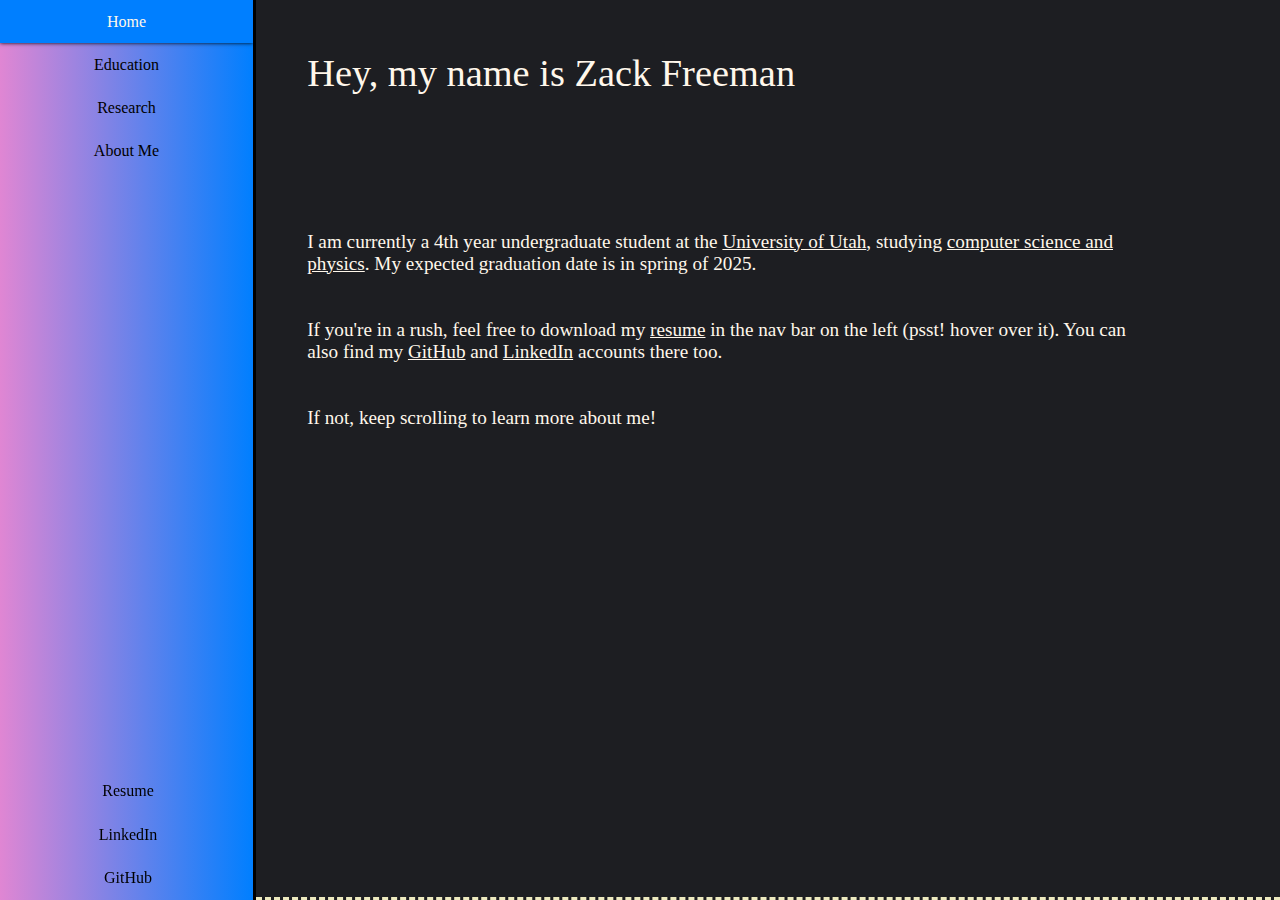
==== index.html @ 72e968a3 "Updated font sizes." ====
<!DOCTYPE html>

<meta name="viewport" content="width=device-width, initial-scale=1.0">

<head>
    <link rel = "stylesheet" href = "style.css">
    <link rel="stylesheet" href="https://cdnjs.cloudflare.com/ajax/libs/font-awesome/4.7.0/css/font-awesome.min.css">
</head>
<body>
    
    <div class = "grid">
        <div class = "left">
            <div class = "navbar">
                <ul>
                    <li><a href="#one">Home</a></li>
                    <li><a href="#two">Education</a></li>
                    <li><a href="#three">Research</a></li>
                    <li><a href="#four">About Me</a></li>
                    
                </ul>

                <div class = "bot_nav">
                    <ul>
                        <li><a href = "./zack_freeman_resume_10_2023_ver2.pdf" target="_blank">Resume</a></li>
                        <li><a href = "https://www.linkedin.com/in/zack-freeman-9b96ba206/" target="_blank">LinkedIn</a></li>
                        <li><a href = "https://github.com/zacktfreeman" target="_blank">GitHub</a></li>
                    </ul>
                </div>
                
            </div>
            
        </div>
        <div class = "right">
            <div class = "container">
                <section class = "one" id="one">
                    <div class = "intro">
                        
                        <p> Hey, my name is Zack Freeman </p>

                    </div>

                    <div class= "description">

                        <p>
                            I am currently a 4th year undergraduate student at the <u>University of Utah</u>, studying <u>computer science and physics</u>. My expected graduation date is in spring of 2025.
                            <br><br><br>
                            If you're in a rush, feel free to download my <u>resume</u> in the nav bar on the left (psst! hover over it). You can also find my <u>GitHub</u> and <u>LinkedIn</u> accounts there too.
                            <br><br><br>
                            If not, keep scrolling to learn more about me!
                        
                        </p>
                    </div>
                </section>
        
                <section class = "two" id="two">
                    <div class = "univutah">
                        <p> University of Utah | <i style="font-size: 1.5vw;">2020 - Expected Graduation 2025</i></p>
                        
                        <div class = "compsci">
                            <br>
                            <p><u>Computer Science</u></p>
                            <br>
                            <p style= "padding-left: 3%;"> Groups: </p>
                            <p style= "padding-left: 5%;"> Kahlert School of Computing (KSoC) Undergraduate Student Advisory Committee (UgSAC)</p>
                            <p style= "padding-left: 3%;"> <br>Key Courses: </p>
                            <p style = "padding-left: 5%;">CS 4150 - Algorithms (IP), CS 3190 - Foundations of Data Analysis (IP),
                                CS 3505 - Software Practice II, CS 3500 - Software Practice I, CS 2420 - Data Structures and Algorithms
                            </p>
                        </div>
                        <br>
                        <div class = "physics">
                            <p><u>Physics</u></p>
                            <br>
                            <p style= "padding-left: 3%;"> Groups: </p>
                            <p style= "padding-left: 5%;"> 
                                Learning Assistant - Foundations of Astronomy (<i>Fall 2022</i>) <br>
                                Physics and Astronomy (PANDA) Committee Member (<i>Fall 2022</i>) <br>
                                Physics and Astronomy (PANDA) Mentor (<i>Spring 2022</i>)
                            </p>
                            <p style= "padding-left: 3%;"> <br>Key Courses: </p>
                            <p style = "padding-left: 5%;">
                                Physics 4080 - Intro to Cosmology (IP), Physics 4070 - Extragalactic Astrophysics,
                                Math 2250 - Differential Equations and Linear Algebra, Physics 3010 - Intermediate Mechanics
                            </p>
                        </div>
                    </div>
                    <div class = "wsu">
                        <p> Weber State University | <i style="font-size: 1.5vw;">2018 - 2020</i></p>
                        <p style= "padding-left: 3%; font-size: 1vw;"> <br>Throughout high school I attended Weber State University (WSU) as an early college student. Many of my courses were through Project Lead The Way (PLTW) and were STEM focused. 
                            Once I graduated high school, I also graduated from WSU with my Associates of Science.
                        </p>
                    </div>
                </section>
        
                <section class = "three" id="three">
                    <div id = "research_grid">
                        <div class = "research_left">
                            <div class = "left_title">
                                <p>Searching for Black Holes in Omega Centauri</p>
                            </div>
                    
                            <div class = "left_image">
                                <img src = "omegacen.jpg" width = "auto" height = "auto">
                            </div>
                    
                            <div class = "left_text">
                                <p>
                                    My research involves the detection of stellar mass black holes (black holes with a mass similar to our Sun) in a globular cluster named Omega Centauri. 
                                    To search for these black holes, I use a method of detection known as microlensing. What does all of this mean though?
                                    <br><br>
                                    This project is advised by Dr. Anil Seth and Max Häberle.
                                </p>
                            </div>
                        </div>

                        <div class = "research_center">
                            <div class = "center_title">
                                <p>Globular Clusters and Black Holes</p>
                            </div>

                            <div class = "center_text">
                                <h1><u>Globular Clusters</u></h1>
                                <p>
                                    <br>
                                    First, let's define what a globular cluster is. Broadly, a globular cluster is a group of stars that are all born around the same time. Omega Centauri is a globular cluster that is located within our galaxy, the Milky Way.
                                    Omega Centauri is special for this research project for a couple reasons: <br><br> 1) it is the most massive globular cluster in our galaxy, and <br>2) it has been observed by the Hubble Space Telescope hundreds of times over
                                    the last ~20 years! <br><br>
                                    <br>
                                </p>
                                <h1><u>Black Holes</u></h1>
                                <p>
                                    <br>
                                    Black holes are a result of stellar evolution. Stars, like humans, go through different phases throughout their life. For massive stars (stars roughly 18x more massive than our Sun), they end their life by forming black holes.
                                    Since Omega Centauri is so massive (<b>point #1!</b>), which means there are lots of stars, we expect there to be thousands of stellar mass black holes in the core.
                                </p>
                                
                            </div>
                        </div>

                        <div class = "research_right">
                            <div class = "right_title">
                                <p>Microlensing and Summary</p>
                            </div>
                    
                            <div class = "right_text">
                                <h1><u>Microlensing</u></h1>
                                    <p>
                                        <br>
                                        Microlensing is a subset of an event known as gravitational lensing. Gravitational lensing is when there is an object so massive, that it will bend light that passes by it; this object is referred to as a 'lens'. From 
                                        an observer's point of view, the lens will cause an increase in brightness of a background source (such as a star) if the lensing event is small (microlensing), or it could cause 
                                        <a href = "https://www.nasa.gov/image-feature/goddard/2022/nasa-s-webb-delivers-deepest-infrared-image-of-universe-yet">multiple images</a> of a background source if the lensing event is large. 
                                    </p>
                                    <p>
                                        <br>
                                        For the first scenario (the scenario I care about for this research), the lens can be as small as our Sun! In this case, as I mentioned,
                                        we usually will only see an increase in brightness of the source object.
                                    </p>
                                    <p>
                                        <br>
                                        So why does microlensing help me in my search? As I mentioned earlier, the Hubble Space Telescope has observed Omega Centauri hundreds of times in the last ~20 years (<b>point #2!</b>). Within this data, 
                                        I am searching for a microlensing event; that is, I am searching for an increase in brightness of a star, which could be caused by a black hole.
                                    </p>
                                    <br>
                                <h1><u>Summary</u></h1>
                                    <p>
                                        <br>
                                        To reiterate, I am searching for a microlensing event caused by a black hole in the largest globular cluster in our galaxy, the Milky Way, using Hubble Space Telescope observations from the past ~12 years.
                                        If you want to learn more about this project, feel free to reach out to me!
                                    </p>
                            </div>
                        </div>



                    </div>
                </section>
        
                <section class = "four" id="four">
                    <h1 style = "font-size: 3vw;"> About Me </h1>
                    <p style = "font-size: 1.5vw;"> Here you can find out about a few of the things I like to do! </p>
                    <div class = "cards">
                        <div class = "card">
                            <figure> <img src = "coffee.jpg" width="auto" height="auto"> </figure>
                            <h2>Coffee</h2>
                        </div>
                        <div class = "card">
                            <figure> <img src = "climbing.jpg"> </figure>
                            <h2>Climbing</h2>
                        </div>
                        <div class = "card">
                            <figure> <img src = "bike_two.jpg"> </figure>
                            <h2>Biking</h2>
                        </div>
                        <div class = "card">
                            <figure> <img src = "ski.jpg"> </figure>
                            <h2>Skiing</h2>
                        </div>
                        <div class = "card">
                            <figure> <img src = "naruto.png"> </figure>
                            <h2>Anime</h2>
                        </div>
                        <div class = "card">
                            <figure> <img src = "terraria.jpg"> </figure>
                            <h2>Video Games</h2>
                        </div>


                    </div>
                    

                </section>
            </div>
        </div>
    </div>
</body>
---- style.css ----
/*
References used:
    - Snapping animation: https://youtu.be/htw4iKMYzEc
    - Grid transition w/ nav bar: https://css-tricks.com/animating-css-grid-how-to-examples/
    - Grid transition for research: https://css-tricks.com/animating-css-grid-how-to-examples/
    - Card deck: https://css-tricks.com/video-screencasts/171-movable-stacked-card-row-in-css/
    - Custom scroll bar: https://www.w3schools.com/howto/howto_css_custom_scrollbar.asp

*/


* {
    margin: 0;
    padding: 0;
    box-sizing: border-box;
    font-family: 'Lucida Console', 'Copperplate', 'Times New Roman';
}

section
{
    height: 100vh;
    display: flex;
    scroll-snap-align: start;
    align-items: center;
    background-color: #1D1E22;
}

.grid
{
    display: grid;
    grid-template-columns: 2% auto;
    transition: 300ms;
}

.left
{
    background: linear-gradient(to left, #007FFF, #E086D3);
    border-right: solid black 3px;
}

ul
{
    list-style-type: none;
    margin: 0;
    padding: 0;
    width: 100%;
}

li
{
    text-align: center;
}

.bot_nav
{
    position:fixed;
    bottom: 0;
    width: 20%;
}

li a
{
    text-align: center;
    display: block;
    text-decoration: none;
    padding: 5%;
    color: black;
}

li a:hover, li a:active
{
    background-color: #007FFF;
    color: #FFF7EB;
    box-shadow: 0px 0px 4px black;
}

.left .navbar
{
    visibility: hidden;
    color: black;
}

.grid:has(.left:hover, .left:active) .navbar
{
    visibility: visible;
    color: black;
}

.grid:has(.left:hover, .left:active)
{
    grid-template-columns: 20% auto;
    color: black;
}

.container
{
    scroll-snap-type: y proximity;
    overflow-y: scroll;
    height: 100vh;
    background-color: #1D1E22; /* #c5d5cb */
    font-size: 1vw;
    color: #FFF7EB;
}

.one
{
    display: block;
    border-bottom: #EDEABF;
    border-bottom-style: dashed;
}

.intro
{
    font-size: 3vw;
    padding-top: 5%;
    padding-left: 5%;
    width: 100%;
    height: 20%;
    
}

.description
{
    font-size: 1.5vw;
    width: 80%;
    height: 80%;
    margin: 5%;
}

.two
{
    display: block;
    border-bottom: #EDEABF;
    border-bottom-style: dashed;
}

.univutah
{
    font-size: 3vw;
    width: 90%;
    height: 75%;
    margin-left: 5%;
    padding-top: 3%;
}

.compsci
{
    font-size: 1vw;
    padding-left: 3%;
}

.physics
{
    font-size: 1vw;
    padding-left: 3%;
}

.wsu
{
    font-size: 3vw;
    margin-left: 5%;
    width: 90%;
}

.three
{
    border-bottom: #EDEABF;
    border-bottom-style: dashed;
}

#research_grid
{
    width: 100%;
    height: 100vh;
    max-height: 100vh;
    transition: 500ms;
    display: grid;
    grid-template-columns: 1fr 1fr 1fr;
    gap: 3px;
    background: #EDEABF;
}

:where(.research_left, .research_center, .research_right)
{
    background: #1D1E22;
    transition: 300ms;
}

:where(.research_left, .research_center, .research_right):hover:active
{
    background: #2F3137;
    height: 100vh;
}

#research_grid:has(.research_left:hover, .research_left:active) 
{
    grid-template-columns: 2fr 0.5fr 0.5fr;
}

#research_grid:has(.research_left:hover, .research_left:active) .left_text
{
    visibility: visible;
    font-size: 1vw;
    padding-top: 3%;
    padding-left: 5%;
    padding-right: 5%;
}

#research_grid:has(.research_center:hover, .research_center:active) 
{
    grid-template-columns: 0.5fr 2fr 0.5fr;
}

#research_grid:has(.research_center:hover, .research_center:active) .center_text
{
    visibility: visible;
    font-size: 1vw;
    padding-top: 3%;
    padding-left: 5%;
    padding-right: 5%;
}

#research_grid:has(.research_right:hover, .research_right:active) 
{
    grid-template-columns: 0.5fr 0.5fr 2fr;
}

#research_grid:has(.research_right:hover, .research_right:active) .right_text
{
    visibility: visible;
    font-size: 1vw;
    padding-top: 3%;
    padding-left: 5%;
    padding-right: 5%;
}

.research_left
{
    padding-top: 5%;
}

.left_title
{
    font-size: 3vw;
    text-align: center;
}

.left_image
{
    display: block;
    margin-left: auto;
    margin-right: auto;
    width: 50%;
}

img 
{
    width: 100%;
    height: auto;
    max-width: 27vw;
    border: black solid;
}

.left_text
{
    font-size: 0;
}

.research_center
{
    padding-top: 5%;
}

.center_title
{
    font-size: 3vw;
    text-align: center;
}

.center_text
{
    font-size: 0;
}

.research_right
{
    padding-top: 5%;
}

.right_title
{
    font-size: 3vw;
    text-align: center;
}

.right_text
{
    font-size: 0;
}

.four
{
    border-bottom: #EDEABF;
    border-bottom-style: dashed;
    margin: 0;
    height: 100vh;
    display: grid;
    place-items: center;
    overflow: hidden;
}

.cards 
{
    padding: 3%;
    display: flex;
    white-space: nowrap;
    overflow-x: scroll;
    overflow-y: hidden;
    -webkit-overflow-scrolling: touch;
    width: 80%;
}

/* width */
::-webkit-scrollbar 
{
    width: 20px;
}

/* Track */
::-webkit-scrollbar-track 
{
    box-shadow: inset 0 0 5px grey;
    border-radius: 10px;
}

/* Handle */
::-webkit-scrollbar-thumb 
{
    background: #007FFF;
    border-radius: 10px;
}

.card 
{
    background: #EDEABF;
    color: black;
    border-radius: 1rem;
    padding: 1.5rem;
    box-shadow: -5px 8px 12px 2px black;
    transition: 0.2s;
    text-align: center;
}

.card:not(:first-child) 
{
    margin-left: -2rem;
}

.card:not(:last-child):hover,
.card:not(:last-child):active,
.card:not(:last-child):focus-within 
{
    transform: translateY(-1rem);
    transform: rotate(5deg);
    ~ .card 
    {
        transform: translateX(3rem);
    }
}
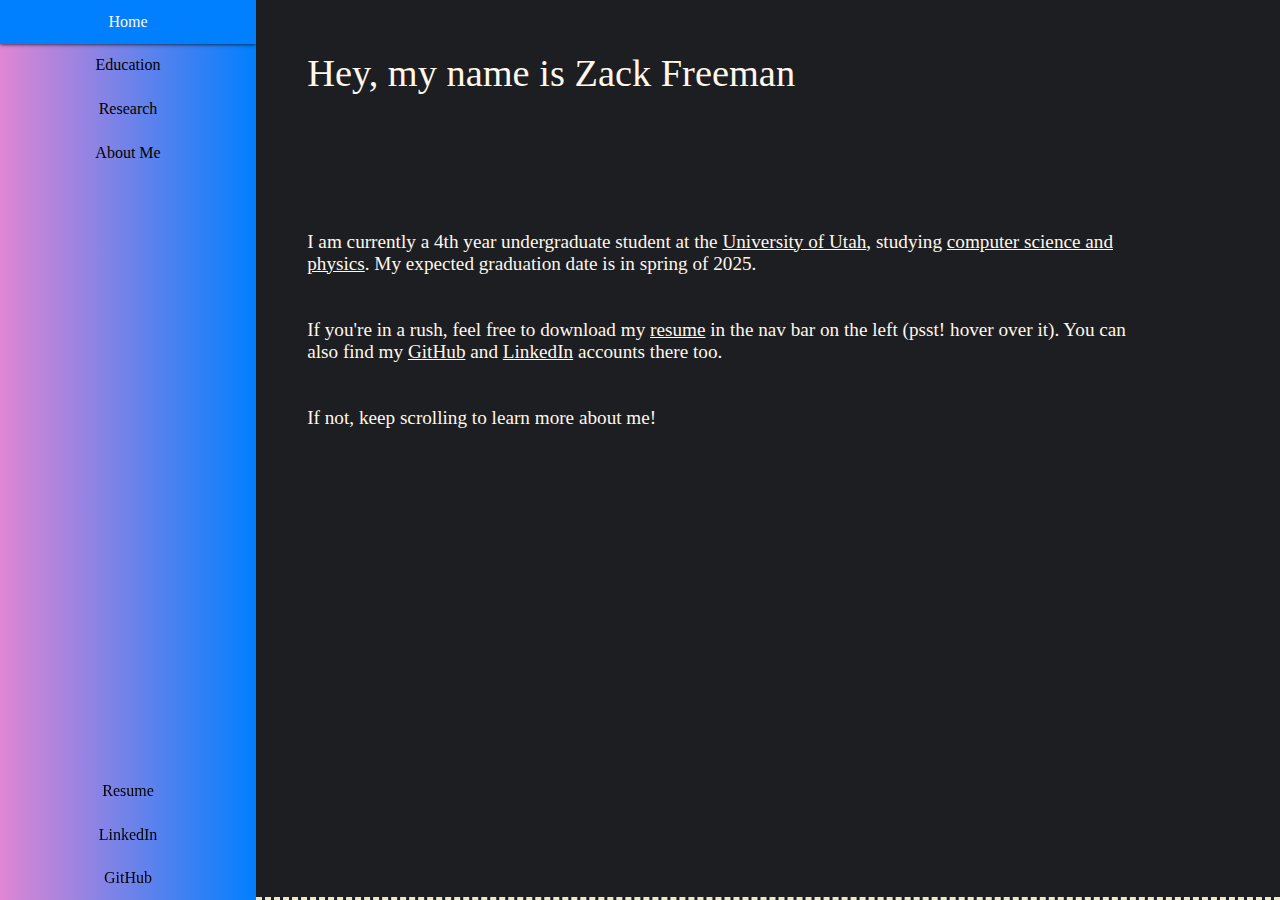
==== commit 22c790e5: "Added a close button to navbar. Removed border from navbar for desktop." ====
--- a/index.html
+++ b/index.html
@@ -10,24 +10,28 @@
     
     <div class = "grid">
         <div class = "left">
-            <div class = "navbar">
-                <ul>
-                    <li><a href="#one">Home</a></li>
-                    <li><a href="#two">Education</a></li>
-                    <li><a href="#three">Research</a></li>
-                    <li><a href="#four">About Me</a></li>
-                    
-                </ul>
-
-                <div class = "bot_nav">
+            <input type = "checkbox" id = "activate-navbar">
+            <label for = "activate-navbar">
+                <div class = "navbar">
                     <ul>
-                        <li><a href = "./zack_freeman_resume_10_2023_ver2.pdf" target="_blank">Resume</a></li>
-                        <li><a href = "https://www.linkedin.com/in/zack-freeman-9b96ba206/" target="_blank">LinkedIn</a></li>
-                        <li><a href = "https://github.com/zacktfreeman" target="_blank">GitHub</a></li>
+                        <li><a href="#one">Home</a></li>
+                        <li><a href="#two">Education</a></li>
+                        <li><a href="#three">Research</a></li>
+                        <li><a href="#four">About Me</a></li>
+                        
                     </ul>
+
+                    <div class = "bot_nav">
+                        <ul>
+                            <li><a href = "./zack_freeman_resume_10_2023_ver2.pdf" target="_blank">Resume</a></li>
+                            <li><a href = "https://www.linkedin.com/in/zack-freeman-9b96ba206/" target="_blank">LinkedIn</a></li>
+                            <li><a href = "https://github.com/zacktfreeman" target="_blank">GitHub</a></li>
+                            <li id = "close_button"><a href>Close</a></li>
+                        </ul>
+                    </div>
+                
                 </div>
-                
-            </div>
+            </label>
             
         </div>
         <div class = "right">
@@ -86,17 +90,21 @@
                     </div>
                     <div class = "wsu">
                         <p> Weber State University | <i style="font-size: 1.5vw;">2018 - 2020</i></p>
-                        <p style= "padding-left: 3%; font-size: 1vw;"> <br>Throughout high school I attended Weber State University (WSU) as an early college student. Many of my courses were through Project Lead The Way (PLTW) and were STEM focused. 
-                            Once I graduated high school, I also graduated from WSU with my Associates of Science.
-                        </p>
-                    </div>
+                        <div class = "wsu_description">
+                            <p> <br>Throughout high school I attended Weber State University (WSU) as an early college student. Many of my courses were through Project Lead The Way (PLTW) and were STEM focused. 
+                                Once I graduated high school, I also graduated from WSU with my Associates of Science.
+                            </p>
+                        </div>
+                    </div>
+                    
+                        
                 </section>
         
                 <section class = "three" id="three">
                     <div id = "research_grid">
                         <div class = "research_left">
                             <div class = "left_title">
-                                <p>Searching for Black Holes in Omega Centauri</p>
+                                <h1>Searching for Black Holes in Omega Centauri</h1>
                             </div>
                     
                             <div class = "left_image">
@@ -115,7 +123,7 @@
 
                         <div class = "research_center">
                             <div class = "center_title">
-                                <p>Globular Clusters and Black Holes</p>
+                                <h1>Globular Clusters and Black Holes</h1>
                             </div>
 
                             <div class = "center_text">
@@ -139,7 +147,7 @@
 
                         <div class = "research_right">
                             <div class = "right_title">
-                                <p>Microlensing and Summary</p>
+                                <h1>Microlensing and Summary</h1>
                             </div>
                     
                             <div class = "right_text">
@@ -164,7 +172,7 @@
                                 <h1><u>Summary</u></h1>
                                     <p>
                                         <br>
-                                        To reiterate, I am searching for a microlensing event caused by a black hole in the largest globular cluster in our galaxy, the Milky Way, using Hubble Space Telescope observations from the past ~12 years.
+                                        To reiterate, I am searching for a microlensing event caused by a black hole in the largest globular cluster in the Galaxy, Omega Centauri, using Hubble Space Telescope observations from the past ~20 years.
                                         If you want to learn more about this project, feel free to reach out to me!
                                     </p>
                             </div>
@@ -176,8 +184,8 @@
                 </section>
         
                 <section class = "four" id="four">
-                    <h1 style = "font-size: 3vw;"> About Me </h1>
-                    <p style = "font-size: 1.5vw;"> Here you can find out about a few of the things I like to do! </p>
+                    <h1> About Me </h1>
+                    <p> Here you can find out about a few of the things I like to do! </p>
                     <div class = "cards">
                         <div class = "card">
                             <figure> <img src = "coffee.jpg" width="auto" height="auto"> </figure>
@@ -198,6 +206,7 @@
                         <div class = "card">
                             <figure> <img src = "naruto.png"> </figure>
                             <h2>Anime</h2>
+                            <p>+ a bit of manga</p>
                         </div>
                         <div class = "card">
                             <figure> <img src = "terraria.jpg"> </figure>
--- a/style.css
+++ b/style.css
@@ -16,354 +16,689 @@
     font-family: 'Lucida Console', 'Copperplate', 'Times New Roman';
 }
 
-section
+@media only screen and (max-width: 768px) 
 {
-    height: 100vh;
-    display: flex;
-    scroll-snap-align: start;
-    align-items: center;
-    background-color: #1D1E22;
+
+    section
+    {
+        padding-top: 3vh;
+        padding-bottom: 5vh;
+        height: auto;
+        
+    }
+
+    .grid
+    {
+        display: flex;
+        flex-wrap: wrap;
+        justify-content: space-between;
+        background-color: #1D1E22;
+        color: #FFF7EB;
+        
+    }
+
+    .left
+    {
+        background: #007FFF;
+        border-bottom-left-radius: 5%;
+        border-bottom-right-radius: 5%;
+        position: fixed;
+        width: 100vw;
+    }
+
+    .right
+    {
+        width: 100vw;
+        
+    }
+
+    .left .navbar
+    {
+        color: black;
+        visibility: hidden;
+        height: 5vh;
+        padding-top: 5vh;
+    }
+
+    #activate-navbar{display:none}
+
+    #activate-navbar:checked ~ label
+    .navbar
+    {
+        height: 100vh;
+        visibility: visible;
+        color: black;
+        border-bottom-left-radius: 1%;
+        border-bottom-right-radius: 1%;
+    }
+
+    ul
+    {
+        list-style-type: none;
+        margin: 0;
+        padding: 0;
+        width: 100%;
+    }
+
+    li
+    {
+        text-align: center;
+    }
+
+    li a
+    {
+        text-align: center;
+        display: block;
+        text-decoration: none;
+        padding: 5%;
+        color: black;
+    }
+
+    li a:active
+    {
+        background-color: #007FFF;
+        color: #FFF7EB;
+        box-shadow: 0px 0px 4px black;
+    }
+
+    .container
+    {
+        overflow-y: scroll;
+        width: 100vw;
+        height: 100vh;
+        background-color: #1D1E22; /* #c5d5cb */
+        font-size: 5vw;
+        color: #FFF7EB;
+    }
+
+    .one
+    {
+        margin-top: 5vh;
+        height: 95vh;
+        border-bottom: #EDEABF;
+        border-bottom-style: dashed;
+        
+        display: block;
+    }
+
+    .intro
+    {
+        font-size: 5vw;
+        padding-top: 5%;
+        padding-left: 5%;
+        width: 100%;
+        height: 10%;
+    }
+    
+    .description
+    {
+        font-size: 4vw;
+        margin: 5%;
+    }
+
+    .two
+    {
+        border-bottom: #EDEABF;
+        border-bottom-style: dashed;
+    }
+
+    .univutah
+    {
+        font-size: 5vw;
+        width: 90%;
+        height: 75%;
+        margin-left: 5%;
+        padding-top: 3%;
+    }
+    
+    .compsci
+    {
+        font-size: 4vw;
+        padding-left: 3%;
+    }
+    
+    .physics
+    {
+        font-size: 4vw;
+        padding-left: 3%;
+    }
+    
+    .wsu
+    {
+        padding-top: 5%;
+        font-size: 5vw;
+        margin-left: 5%;
+        width: 90%;
+    }
+
+    .wsu_description
+    {
+        padding-left: 3%;
+        font-size: 4vw;
+    }
+
+    .three
+    {
+        border-bottom: #EDEABF;
+        border-bottom-style: dashed;
+        width: 100vw;
+    }
+
+    .research_left
+    {
+        padding-top: 5%;
+    }
+    
+    .left_title
+    {
+        font-size: 4vw;
+        text-align: center;
+    }
+    
+    .left_image
+    {
+        margin-left: auto;
+        margin-right: auto;
+        width: 25%;
+    }
+    
+    .left_text
+    {
+        font-size: 3vw;
+        padding-left: 3vw;
+        padding-right: 3vw;
+    }
+    
+    .research_center
+    {
+        padding-top: 5%;
+    }
+    
+    .center_title
+    {
+        font-size: 4vw;
+        text-align: center;
+    }
+    
+    .center_text
+    {
+        font-size: 3vw;
+        padding-left: 3vw;
+        padding-right: 3vw;
+    }
+    
+    .research_right
+    {
+        padding-top: 5%;
+    }
+    
+    .right_title
+    {
+        font-size: 4vw;
+        text-align: center;
+    }
+    
+    .right_text
+    {
+        font-size: 3vw;
+        padding-left: 3vw;
+        padding-right: 3vw;
+    }
+
+    .four
+    {
+        border-bottom: #EDEABF;
+        border-bottom-style: dashed;
+        margin: 0;
+        height: 100vh;
+        display: grid;
+        place-items: center;
+        overflow: hidden;
+        font-size: 3vw;
+        text-align: center;
+    }
+    
+    .cards 
+    {
+        padding: 3%;
+        display: flex;
+        white-space: nowrap;
+        overflow-x: scroll;
+        overflow-y: hidden;
+        -webkit-overflow-scrolling: touch;
+        height: 25vh;
+        width: 80%;
+    }
+    
+    /* width */
+    ::-webkit-scrollbar 
+    {
+        width: 20px;
+    }
+    
+    /* Track */
+    ::-webkit-scrollbar-track 
+    {
+        box-shadow: inset 0 0 5px grey;
+        border-radius: 10px;
+    }
+    
+    /* Handle */
+    ::-webkit-scrollbar-thumb 
+    {
+        background: #007FFF;
+        border-radius: 10px;
+    }
+
+    img 
+    {
+        width: 100%;
+        height: auto;
+        max-width: 27vw;
+        border: black solid;
+    }
+    
+    .card 
+    {
+        background: #EDEABF;
+        color: black;
+        font-size: 2vw;
+        border-radius: 1rem;
+        padding: 1.5rem;
+        box-shadow: -5px 8px 12px 2px black;
+        transition: 0.2s;
+        text-align: center;
+        height: 15vh;
+    }
+    
+    .card:not(:first-child) 
+    {
+        margin-left: -2rem;
+    }
+    
+    .card:not(:last-child):hover,
+    .card:not(:last-child):active,
+    .card:not(:last-child):focus-within 
+    {
+        transform: translateY(-1rem);
+        transform: rotate(5deg);
+        ~ .card 
+        {
+            transform: translateX(3rem);
+        }
+    }
 }
 
-.grid
+/* Desktop design */
+@media only screen and (min-width: 768px) 
 {
-    display: grid;
-    grid-template-columns: 2% auto;
-    transition: 300ms;
-}
-
-.left
-{
-    background: linear-gradient(to left, #007FFF, #E086D3);
-    border-right: solid black 3px;
-}
-
-ul
-{
-    list-style-type: none;
-    margin: 0;
-    padding: 0;
-    width: 100%;
-}
-
-li
-{
-    text-align: center;
-}
-
-.bot_nav
-{
-    position:fixed;
-    bottom: 0;
-    width: 20%;
-}
-
-li a
-{
-    text-align: center;
-    display: block;
-    text-decoration: none;
-    padding: 5%;
-    color: black;
-}
-
-li a:hover, li a:active
-{
-    background-color: #007FFF;
-    color: #FFF7EB;
-    box-shadow: 0px 0px 4px black;
-}
-
-.left .navbar
-{
-    visibility: hidden;
-    color: black;
-}
-
-.grid:has(.left:hover, .left:active) .navbar
-{
-    visibility: visible;
-    color: black;
-}
-
-.grid:has(.left:hover, .left:active)
-{
-    grid-template-columns: 20% auto;
-    color: black;
-}
-
-.container
-{
-    scroll-snap-type: y proximity;
-    overflow-y: scroll;
-    height: 100vh;
-    background-color: #1D1E22; /* #c5d5cb */
-    font-size: 1vw;
-    color: #FFF7EB;
-}
-
-.one
-{
-    display: block;
-    border-bottom: #EDEABF;
-    border-bottom-style: dashed;
-}
-
-.intro
-{
-    font-size: 3vw;
-    padding-top: 5%;
-    padding-left: 5%;
-    width: 100%;
-    height: 20%;
-    
-}
-
-.description
-{
-    font-size: 1.5vw;
-    width: 80%;
-    height: 80%;
-    margin: 5%;
-}
-
-.two
-{
-    display: block;
-    border-bottom: #EDEABF;
-    border-bottom-style: dashed;
-}
-
-.univutah
-{
-    font-size: 3vw;
-    width: 90%;
-    height: 75%;
-    margin-left: 5%;
-    padding-top: 3%;
-}
-
-.compsci
-{
-    font-size: 1vw;
-    padding-left: 3%;
-}
-
-.physics
-{
-    font-size: 1vw;
-    padding-left: 3%;
-}
-
-.wsu
-{
-    font-size: 3vw;
-    margin-left: 5%;
-    width: 90%;
-}
-
-.three
-{
-    border-bottom: #EDEABF;
-    border-bottom-style: dashed;
-}
-
-#research_grid
-{
-    width: 100%;
-    height: 100vh;
-    max-height: 100vh;
-    transition: 500ms;
-    display: grid;
-    grid-template-columns: 1fr 1fr 1fr;
-    gap: 3px;
-    background: #EDEABF;
-}
-
-:where(.research_left, .research_center, .research_right)
-{
-    background: #1D1E22;
-    transition: 300ms;
-}
-
-:where(.research_left, .research_center, .research_right):hover:active
-{
-    background: #2F3137;
-    height: 100vh;
-}
-
-#research_grid:has(.research_left:hover, .research_left:active) 
-{
-    grid-template-columns: 2fr 0.5fr 0.5fr;
-}
-
-#research_grid:has(.research_left:hover, .research_left:active) .left_text
-{
-    visibility: visible;
-    font-size: 1vw;
-    padding-top: 3%;
-    padding-left: 5%;
-    padding-right: 5%;
-}
-
-#research_grid:has(.research_center:hover, .research_center:active) 
-{
-    grid-template-columns: 0.5fr 2fr 0.5fr;
-}
-
-#research_grid:has(.research_center:hover, .research_center:active) .center_text
-{
-    visibility: visible;
-    font-size: 1vw;
-    padding-top: 3%;
-    padding-left: 5%;
-    padding-right: 5%;
-}
-
-#research_grid:has(.research_right:hover, .research_right:active) 
-{
-    grid-template-columns: 0.5fr 0.5fr 2fr;
-}
-
-#research_grid:has(.research_right:hover, .research_right:active) .right_text
-{
-    visibility: visible;
-    font-size: 1vw;
-    padding-top: 3%;
-    padding-left: 5%;
-    padding-right: 5%;
-}
-
-.research_left
-{
-    padding-top: 5%;
-}
-
-.left_title
-{
-    font-size: 3vw;
-    text-align: center;
-}
-
-.left_image
-{
-    display: block;
-    margin-left: auto;
-    margin-right: auto;
-    width: 50%;
-}
-
-img 
-{
-    width: 100%;
-    height: auto;
-    max-width: 27vw;
-    border: black solid;
-}
-
-.left_text
-{
-    font-size: 0;
-}
-
-.research_center
-{
-    padding-top: 5%;
-}
-
-.center_title
-{
-    font-size: 3vw;
-    text-align: center;
-}
-
-.center_text
-{
-    font-size: 0;
-}
-
-.research_right
-{
-    padding-top: 5%;
-}
-
-.right_title
-{
-    font-size: 3vw;
-    text-align: center;
-}
-
-.right_text
-{
-    font-size: 0;
-}
-
-.four
-{
-    border-bottom: #EDEABF;
-    border-bottom-style: dashed;
-    margin: 0;
-    height: 100vh;
-    display: grid;
-    place-items: center;
-    overflow: hidden;
-}
-
-.cards 
-{
-    padding: 3%;
-    display: flex;
-    white-space: nowrap;
-    overflow-x: scroll;
-    overflow-y: hidden;
-    -webkit-overflow-scrolling: touch;
-    width: 80%;
-}
-
-/* width */
-::-webkit-scrollbar 
-{
-    width: 20px;
-}
-
-/* Track */
-::-webkit-scrollbar-track 
-{
-    box-shadow: inset 0 0 5px grey;
-    border-radius: 10px;
-}
-
-/* Handle */
-::-webkit-scrollbar-thumb 
-{
-    background: #007FFF;
-    border-radius: 10px;
-}
-
-.card 
-{
-    background: #EDEABF;
-    color: black;
-    border-radius: 1rem;
-    padding: 1.5rem;
-    box-shadow: -5px 8px 12px 2px black;
-    transition: 0.2s;
-    text-align: center;
-}
-
-.card:not(:first-child) 
-{
-    margin-left: -2rem;
-}
-
-.card:not(:last-child):hover,
-.card:not(:last-child):active,
-.card:not(:last-child):focus-within 
-{
-    transform: translateY(-1rem);
-    transform: rotate(5deg);
-    ~ .card 
-    {
-        transform: translateX(3rem);
+    section
+    {
+        height: 100vh;
+        display: flex;
+        scroll-snap-align: start;
+        align-items: center;
+        background-color: #1D1E22;
+    }
+    
+    .grid
+    {
+        display: grid;
+        grid-template-columns: 2% auto;
+        transition: 300ms;
+        
+    }
+    
+    .left
+    {
+        background: linear-gradient(to left, #007FFF, #E086D3);
+        padding: 0%;
+        border-bottom-left-radius: 0%;
+        border-bottom-right-radius: 0%;
+    }
+
+    #activate-navbar{display:none}
+    
+    ul
+    {
+        list-style-type: none;
+        margin: 0;
+        padding: 0;
+        width: 100%;
+    }
+    
+    li
+    {
+        text-align: center;
+    }
+    
+    .bot_nav
+    {
+        position:fixed;
+        bottom: 0;
+        width: 20%;
+    }
+    
+    li a
+    {
+        text-align: center;
+        display: block;
+        text-decoration: none;
+        padding: 5%;
+        color: black;
+    }
+    
+    li a:hover, li a:active
+    {
+        background-color: #007FFF;
+        color: #FFF7EB;
+        box-shadow: 0px 0px 4px black;
+    }
+    
+    .left .navbar
+    {
+        visibility: hidden;
+        color: black;
+    }
+
+    .left .navbar .bot_nav #close_button
+    {
+        font-size: 0;
+        visibility: hidden;
+        height: 0;
+    }
+    
+    .grid:has(.left:hover, .left:active) .navbar
+    {
+        visibility: visible;
+        color: black;
+    }
+    
+    .grid:has(.left:hover, .left:active)
+    {
+        grid-template-columns: 20% auto;
+        color: black;
+    }
+    
+    .container
+    {
+        scroll-snap-type: y proximity;
+        overflow-y: scroll;
+        height: 100vh;
+        background-color: #1D1E22; /* #c5d5cb */
+        font-size: 1vw;
+        color: #FFF7EB;
+    }
+    
+    .one
+    {
+        display: block;
+        border-bottom: #EDEABF;
+        border-bottom-style: dashed;
+    }
+    
+    .intro
+    {
+        font-size: 3vw;
+        padding-top: 5%;
+        padding-left: 5%;
+        width: 100%;
+        height: 20%;
+        
+    }
+    
+    .description
+    {
+        font-size: 1.5vw;
+        width: 80%;
+        height: 80%;
+        margin: 5%;
+    }
+    
+    .two
+    {
+        display: block;
+        border-bottom: #EDEABF;
+        border-bottom-style: dashed;
+    }
+    
+    .univutah
+    {
+        font-size: 3vw;
+        width: 90%;
+        height: 75%;
+        margin-left: 5%;
+        padding-top: 3%;
+    }
+    
+    .compsci
+    {
+        font-size: 1.3vw;
+        padding-left: 3%;
+    }
+    
+    .physics
+    {
+        font-size: 1.3vw;
+        padding-left: 3%;
+    }
+    
+    .wsu
+    {
+        font-size: 3vw;
+        margin-left: 5%;
+        width: 90%;
+    }
+
+    .wsu_description
+    {
+        padding-left: 3%;
+        font-size: 1.3vw;
+    }
+    
+    .three
+    {
+        border-bottom: #EDEABF;
+        border-bottom-style: dashed;
+    }
+    
+    #research_grid
+    {
+        width: 100%;
+        height: 100vh;
+        max-height: 100vh;
+        transition: 500ms;
+        display: grid;
+        grid-template-columns: 1fr 1fr 1fr;
+        gap: 3px;
+        background: #EDEABF;
+    }
+    
+    :where(.research_left, .research_center, .research_right)
+    {
+        background: #1D1E22;
+        transition: 300ms;
+    }
+    
+    :where(.research_left, .research_center, .research_right):hover:active
+    {
+        background: #2F3137;
+        height: 100vh;
+    }
+    
+    #research_grid:has(.research_left:hover, .research_left:active) 
+    {
+        grid-template-columns: 2fr 0.5fr 0.5fr;
+    }
+    
+    #research_grid:has(.research_left:hover, .research_left:active) .left_text
+    {
+        visibility: visible;
+        font-size: 1.3vw;
+        padding-top: 3%;
+        padding-left: 5%;
+        padding-right: 5%;
+    }
+    
+    #research_grid:has(.research_center:hover, .research_center:active) 
+    {
+        grid-template-columns: 0.5fr 2fr 0.5fr;
+    }
+    
+    #research_grid:has(.research_center:hover, .research_center:active) .center_text
+    {
+        visibility: visible;
+        font-size: 1.3vw;
+        padding-top: 3%;
+        padding-left: 5%;
+        padding-right: 5%;
+    }
+    
+    #research_grid:has(.research_right:hover, .research_right:active) 
+    {
+        grid-template-columns: 0.5fr 0.5fr 2fr;
+    }
+    
+    #research_grid:has(.research_right:hover, .research_right:active) .right_text
+    {
+        visibility: visible;
+        font-size: 1.3vw;
+        padding-top: 3%;
+        padding-left: 5%;
+        padding-right: 5%;
+    }
+    
+    .research_left
+    {
+        padding-top: 5%;
+    }
+    
+    .left_title
+    {
+        font-size: 2.5vw;
+        text-align: center;
+    }
+    
+    .left_image
+    {
+        display: block;
+        margin-left: auto;
+        margin-right: auto;
+        width: 50%;
+    }
+    
+    img 
+    {
+        width: 100%;
+        height: auto;
+        max-width: 27vw;
+        border: black solid;
+    }
+    
+    .left_text
+    {
+        font-size: 0;
+    }
+    
+    .research_center
+    {
+        padding-top: 5%;
+    }
+    
+    .center_title
+    {
+        font-size: 2.5vw;
+        text-align: center;
+    }
+    
+    .center_text
+    {
+        font-size: 0;
+    }
+    
+    .research_right
+    {
+        padding-top: 5%;
+    }
+    
+    .right_title
+    {
+        font-size: 2.5vw;
+        text-align: center;
+    }
+    
+    .right_text
+    {
+        font-size: 0;
+    }
+    
+    .four
+    {
+        border-bottom: #EDEABF;
+        border-bottom-style: dashed;
+        margin: 0;
+        height: 100vh;
+        display: grid;
+        place-items: center;
+        overflow: hidden;
+    }
+    
+    .cards 
+    {
+        padding: 3%;
+        display: flex;
+        white-space: nowrap;
+        overflow-x: scroll;
+        overflow-y: hidden;
+        -webkit-overflow-scrolling: touch;
+        width: 80%;
+    }
+    
+    /* width */
+    ::-webkit-scrollbar 
+    {
+        width: 20px;
+    }
+    
+    /* Track */
+    ::-webkit-scrollbar-track 
+    {
+        box-shadow: inset 0 0 5px grey;
+        border-radius: 10px;
+    }
+    
+    /* Handle */
+    ::-webkit-scrollbar-thumb 
+    {
+        background: #007FFF;
+        border-radius: 10px;
+    }
+    
+    .card 
+    {
+        background: #EDEABF;
+        color: black;
+        border-radius: 1rem;
+        padding: 1.5rem;
+        box-shadow: -5px 8px 12px 2px black;
+        transition: 0.2s;
+        text-align: center;
+    }
+    
+    .card:not(:first-child) 
+    {
+        margin-left: -2rem;
+    }
+    
+    .card:not(:last-child):hover,
+    .card:not(:last-child):active,
+    .card:not(:last-child):focus-within 
+    {
+        transform: translateY(-1rem);
+        transform: rotate(5deg);
+        ~ .card 
+        {
+            transform: translateX(3rem);
+        }
     }
 }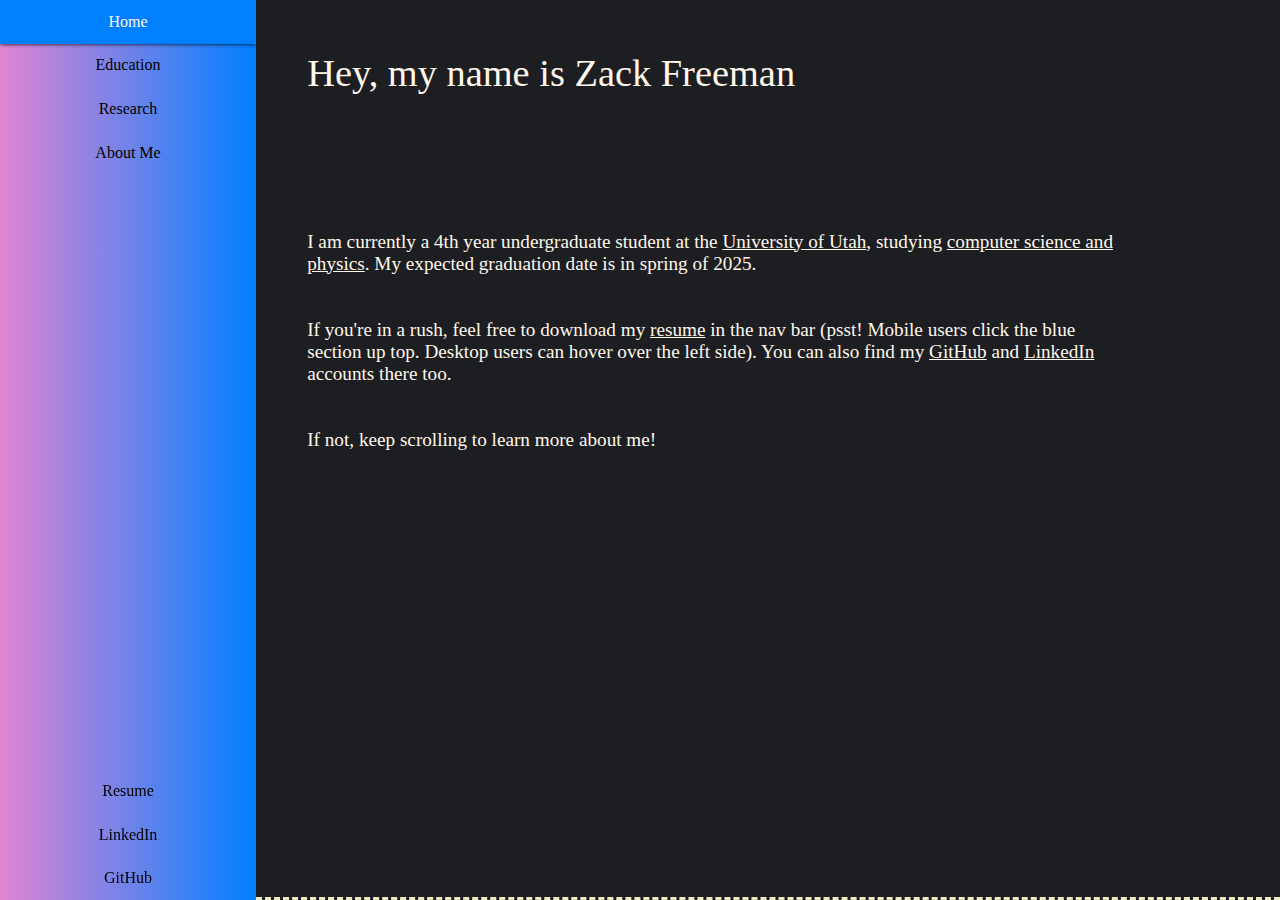
==== commit f2fc6eb7: "Added new resume and updated text." ====
--- a/index.html
+++ b/index.html
@@ -23,10 +23,10 @@
 
                     <div class = "bot_nav">
                         <ul>
-                            <li><a href = "./zack_freeman_resume_10_2023_ver2.pdf" target="_blank">Resume</a></li>
+                            <li><a href = "./zack_freeman_resume_11_2023.pdf" target="_blank">Resume</a></li>
                             <li><a href = "https://www.linkedin.com/in/zack-freeman-9b96ba206/" target="_blank">LinkedIn</a></li>
                             <li><a href = "https://github.com/zacktfreeman" target="_blank">GitHub</a></li>
-                            <li id = "close_button"><a href>Close</a></li>
+                            <li id = "close_button"><a>Close</a></li>
                         </ul>
                     </div>
                 
@@ -48,7 +48,8 @@
                         <p>
                             I am currently a 4th year undergraduate student at the <u>University of Utah</u>, studying <u>computer science and physics</u>. My expected graduation date is in spring of 2025.
                             <br><br><br>
-                            If you're in a rush, feel free to download my <u>resume</u> in the nav bar on the left (psst! hover over it). You can also find my <u>GitHub</u> and <u>LinkedIn</u> accounts there too.
+                            If you're in a rush, feel free to download my <u>resume</u> in the nav bar (psst! Mobile users click the blue section up top. Desktop users can hover over the left side). 
+                            You can also find my <u>GitHub</u> and <u>LinkedIn</u> accounts there too.
                             <br><br><br>
                             If not, keep scrolling to learn more about me!
                         
--- a/style.css
+++ b/style.css
@@ -49,7 +49,6 @@
     .right
     {
         width: 100vw;
-        
     }
 
     .left .navbar
@@ -68,8 +67,6 @@
         height: 100vh;
         visibility: visible;
         color: black;
-        border-bottom-left-radius: 1%;
-        border-bottom-right-radius: 1%;
     }
 
     ul
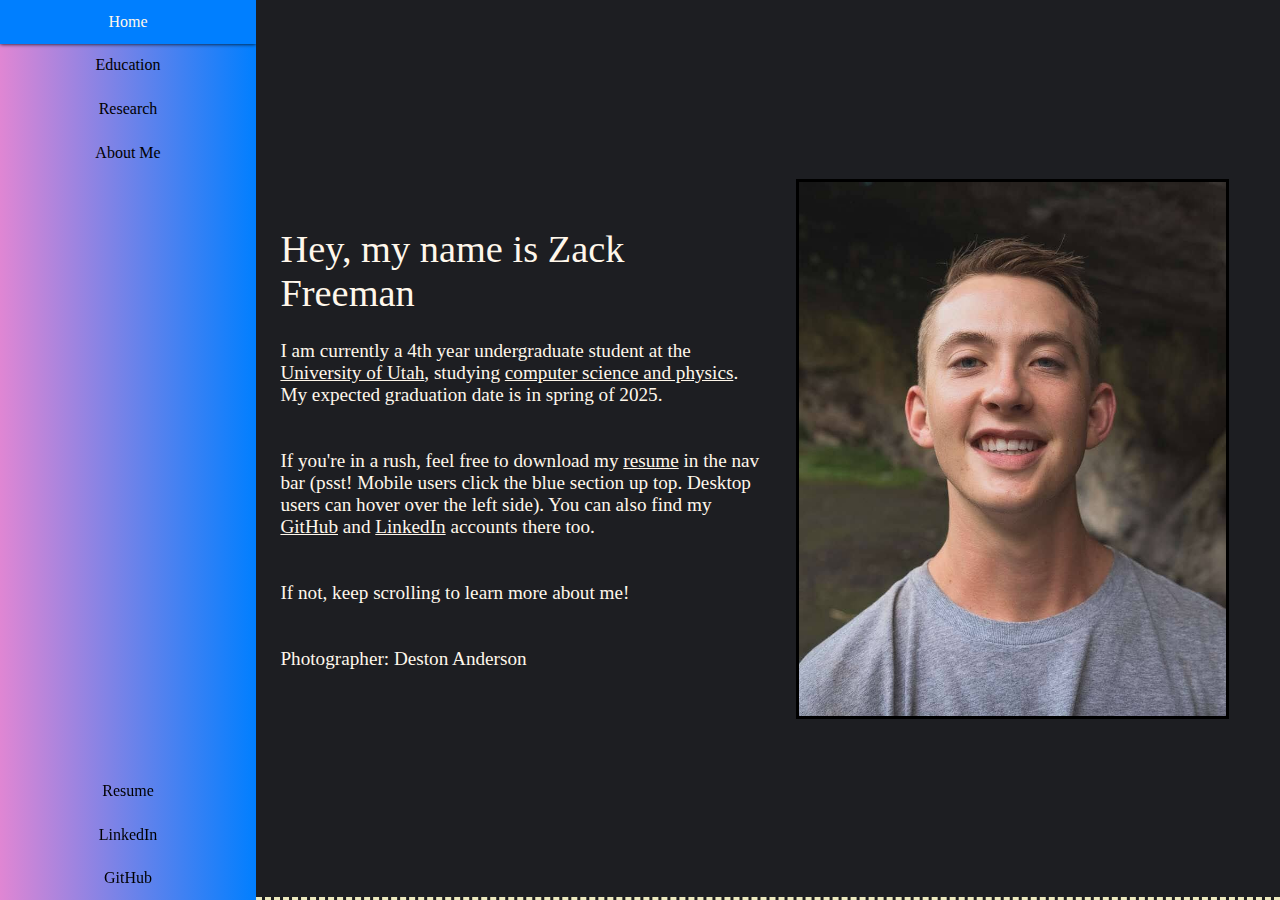
==== commit 1863b432: "Added personal image to website." ====
--- a/index.html
+++ b/index.html
@@ -37,24 +37,31 @@
         <div class = "right">
             <div class = "container">
                 <section class = "one" id="one">
-                    <div class = "intro">
-                        
-                        <p> Hey, my name is Zack Freeman </p>
-
-                    </div>
-
-                    <div class= "description">
-
-                        <p>
-                            I am currently a 4th year undergraduate student at the <u>University of Utah</u>, studying <u>computer science and physics</u>. My expected graduation date is in spring of 2025.
-                            <br><br><br>
-                            If you're in a rush, feel free to download my <u>resume</u> in the nav bar (psst! Mobile users click the blue section up top. Desktop users can hover over the left side). 
-                            You can also find my <u>GitHub</u> and <u>LinkedIn</u> accounts there too.
-                            <br><br><br>
-                            If not, keep scrolling to learn more about me!
-                        
-                        </p>
-                    </div>
+                    <div class = "text">
+                        <div class = "intro">
+                        
+                            <p> Hey, my name is Zack Freeman </p>
+    
+                        </div>
+    
+                        <div class= "description">
+    
+                            <p>
+                                I am currently a 4th year undergraduate student at the <u>University of Utah</u>, studying <u>computer science and physics</u>. My expected graduation date is in spring of 2025.
+                                <br><br><br>
+                                If you're in a rush, feel free to download my <u>resume</u> in the nav bar (psst! Mobile users click the blue section up top. Desktop users can hover over the left side). 
+                                You can also find my <u>GitHub</u> and <u>LinkedIn</u> accounts there too.
+                                <br><br><br>
+                                If not, keep scrolling to learn more about me!
+                                <br><br><br>
+                                Photographer: Deston Anderson
+                            
+                            </p>
+                        </div>
+                    </div>
+                    
+                    <img src = "Portrait.jpg">
+                    
                 </section>
         
                 <section class = "two" id="two">
@@ -68,7 +75,7 @@
                             <p style= "padding-left: 3%;"> Groups: </p>
                             <p style= "padding-left: 5%;"> Kahlert School of Computing (KSoC) Undergraduate Student Advisory Committee (UgSAC)</p>
                             <p style= "padding-left: 3%;"> <br>Key Courses: </p>
-                            <p style = "padding-left: 5%;">CS 4150 - Algorithms (IP), CS 3190 - Foundations of Data Analysis (IP),
+                            <p style = "padding-left: 5%;">CS 4150 - Algorithms, CS 3190 - Foundations of Data Analysis,
                                 CS 3505 - Software Practice II, CS 3500 - Software Practice I, CS 2420 - Data Structures and Algorithms
                             </p>
                         </div>
@@ -84,7 +91,7 @@
                             </p>
                             <p style= "padding-left: 3%;"> <br>Key Courses: </p>
                             <p style = "padding-left: 5%;">
-                                Physics 4080 - Intro to Cosmology (IP), Physics 4070 - Extragalactic Astrophysics,
+                                Physics 4080 - Intro to Cosmology, Physics 4070 - Extragalactic Astrophysics,
                                 Math 2250 - Differential Equations and Linear Algebra, Physics 3010 - Intermediate Mechanics
                             </p>
                         </div>
--- a/style.css
+++ b/style.css
@@ -16,7 +16,7 @@
     font-family: 'Lucida Console', 'Copperplate', 'Times New Roman';
 }
 
-@media only screen and (max-width: 768px) 
+@media only screen and (max-width: 767px) 
 {
 
     section
@@ -24,7 +24,6 @@
         padding-top: 3vh;
         padding-bottom: 5vh;
         height: auto;
-        
     }
 
     .grid
@@ -37,6 +36,14 @@
         
     }
 
+    figcaption 
+    {
+        color: #FFF7EB;
+        font-style: italic;
+        padding: 2px;
+        text-align: center;
+      }
+
     .left
     {
         background: #007FFF;
@@ -118,6 +125,16 @@
         display: block;
     }
 
+    .one img 
+    {
+        display: block;
+        margin-left: auto;
+        margin-right: auto;
+        width: 50%;
+        height: auto;
+        border: black solid;
+    }
+
     .intro
     {
         font-size: 5vw;
@@ -197,6 +214,14 @@
         margin-left: auto;
         margin-right: auto;
         width: 25%;
+    }
+
+    .left_image img 
+    {
+        width: 100%;
+        height: auto;
+        max-width: 27vw;
+        border: black solid;
     }
     
     .left_text
@@ -287,7 +312,7 @@
         border-radius: 10px;
     }
 
-    img 
+    .card img 
     {
         width: 100%;
         height: auto;
@@ -429,10 +454,23 @@
     
     .one
     {
-        display: block;
+        display: flex;
         border-bottom: #EDEABF;
         border-bottom-style: dashed;
     }
+
+    .one .text
+    {
+        display: block;
+    }
+
+    .one img
+    {
+        width: auto;
+        height: 60vh;
+        margin: 5%;
+        border: black solid;
+    }
     
     .intro
     {
@@ -447,7 +485,7 @@
     .description
     {
         font-size: 1.5vw;
-        width: 80%;
+        width: 100%;
         height: 80%;
         margin: 5%;
     }
@@ -583,8 +621,8 @@
         margin-right: auto;
         width: 50%;
     }
-    
-    img 
+
+    .left_image img
     {
         width: 100%;
         height: auto;
@@ -650,6 +688,14 @@
         -webkit-overflow-scrolling: touch;
         width: 80%;
     }
+
+    .card img 
+    {
+        width: 100%;
+        height: auto;
+        max-width: 27vw;
+        border: black solid;
+    }
     
     /* width */
     ::-webkit-scrollbar 
